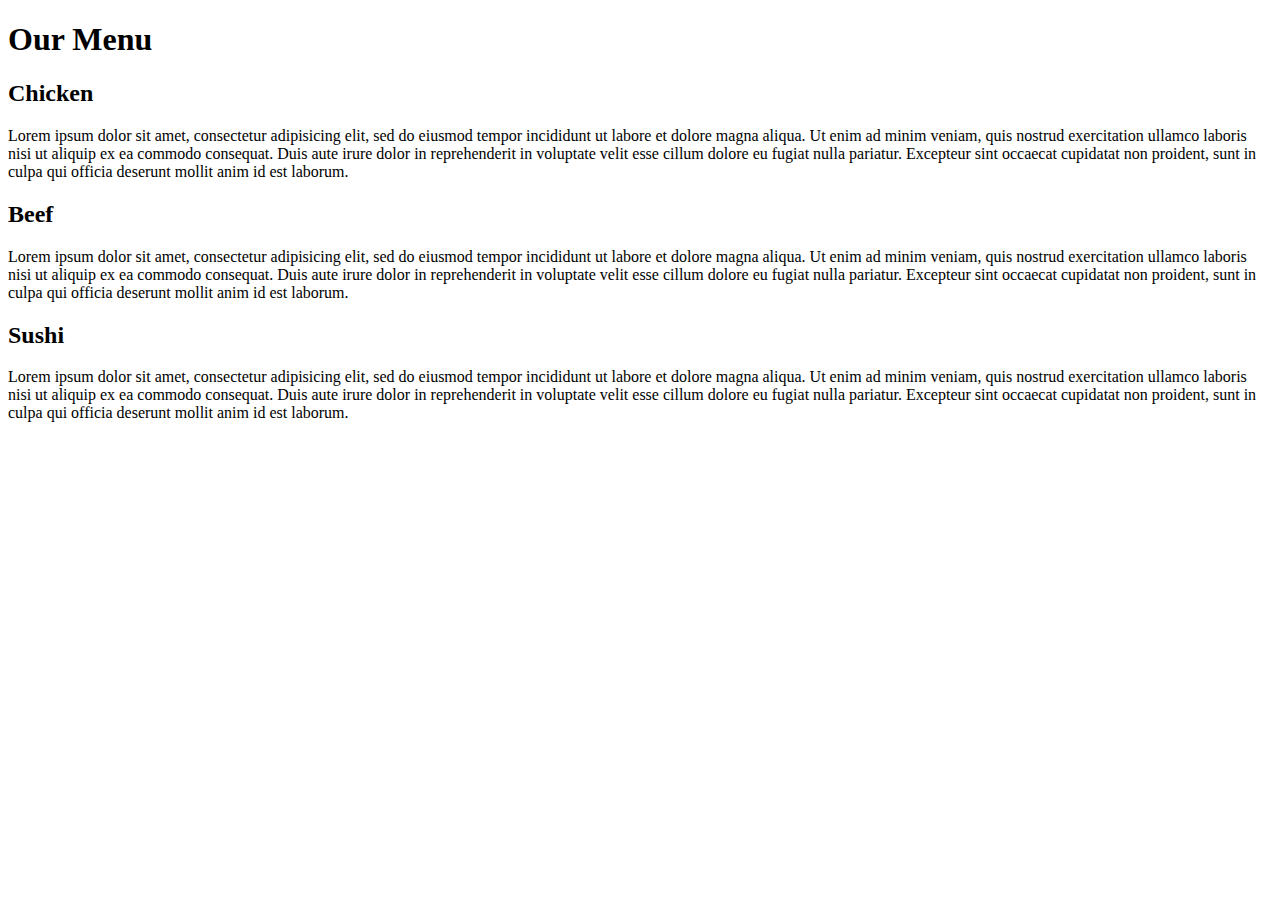
==== site/index.html @ fca08869 "adding site" ====
<!DOCTYPE html>
<html>
<head>
	<meta charset="utf-8">
	<meta name="viewport" content="width=device-width, initial-scale=1 ">
	<link rel="stylesheet" type="text/css" href="css/style.css">
	<title>Assignment Solution for Module 2</title>
</head>
<body>

	<h1>Our Menu</h1>
	
	<div class="col-lg-4 col-md-6 col-sm-12">
		<section>
			<h2 id="chicken-title">
				Chicken
			</h2>
			<p>Lorem ipsum dolor sit amet, consectetur adipisicing elit, sed do eiusmod
			tempor incididunt ut labore et dolore magna aliqua. Ut enim ad minim veniam,
			quis nostrud exercitation ullamco laboris nisi ut aliquip ex ea commodo
			consequat. Duis aute irure dolor in reprehenderit in voluptate velit esse
			cillum dolore eu fugiat nulla pariatur. Excepteur sint occaecat cupidatat non
			proident, sunt in culpa qui officia deserunt mollit anim id est laborum.</p>
		</section>
	</div>

	<div class="col-lg-4 col-md-6 col-sm-12">
		<section>
			<h2 id="beef-title">
				Beef
			</h2>
			<p>Lorem ipsum dolor sit amet, consectetur adipisicing elit, sed do eiusmod
			tempor incididunt ut labore et dolore magna aliqua. Ut enim ad minim veniam,
			quis nostrud exercitation ullamco laboris nisi ut aliquip ex ea commodo
			consequat. Duis aute irure dolor in reprehenderit in voluptate velit esse
			cillum dolore eu fugiat nulla pariatur. Excepteur sint occaecat cupidatat non
			proident, sunt in culpa qui officia deserunt mollit anim id est laborum.</p>
		</section>
	</div>

	<div class="col-lg-4 col-md-12 col-sm-12">
		<section>
			<h2 id="sushi-title">
				Sushi
			</h2>
			<p>Lorem ipsum dolor sit amet, consectetur adipisicing elit, sed do eiusmod
			tempor incididunt ut labore et dolore magna aliqua. Ut enim ad minim veniam,
			quis nostrud exercitation ullamco laboris nisi ut aliquip ex ea commodo
			consequat. Duis aute irure dolor in reprehenderit in voluptate velit esse
			cillum dolore eu fugiat nulla pariatur. Excepteur sint occaecat cupidatat non
			proident, sunt in culpa qui officia deserunt mollit anim id est laborum.</p>
		</section>
	</div>

</body>
</html>
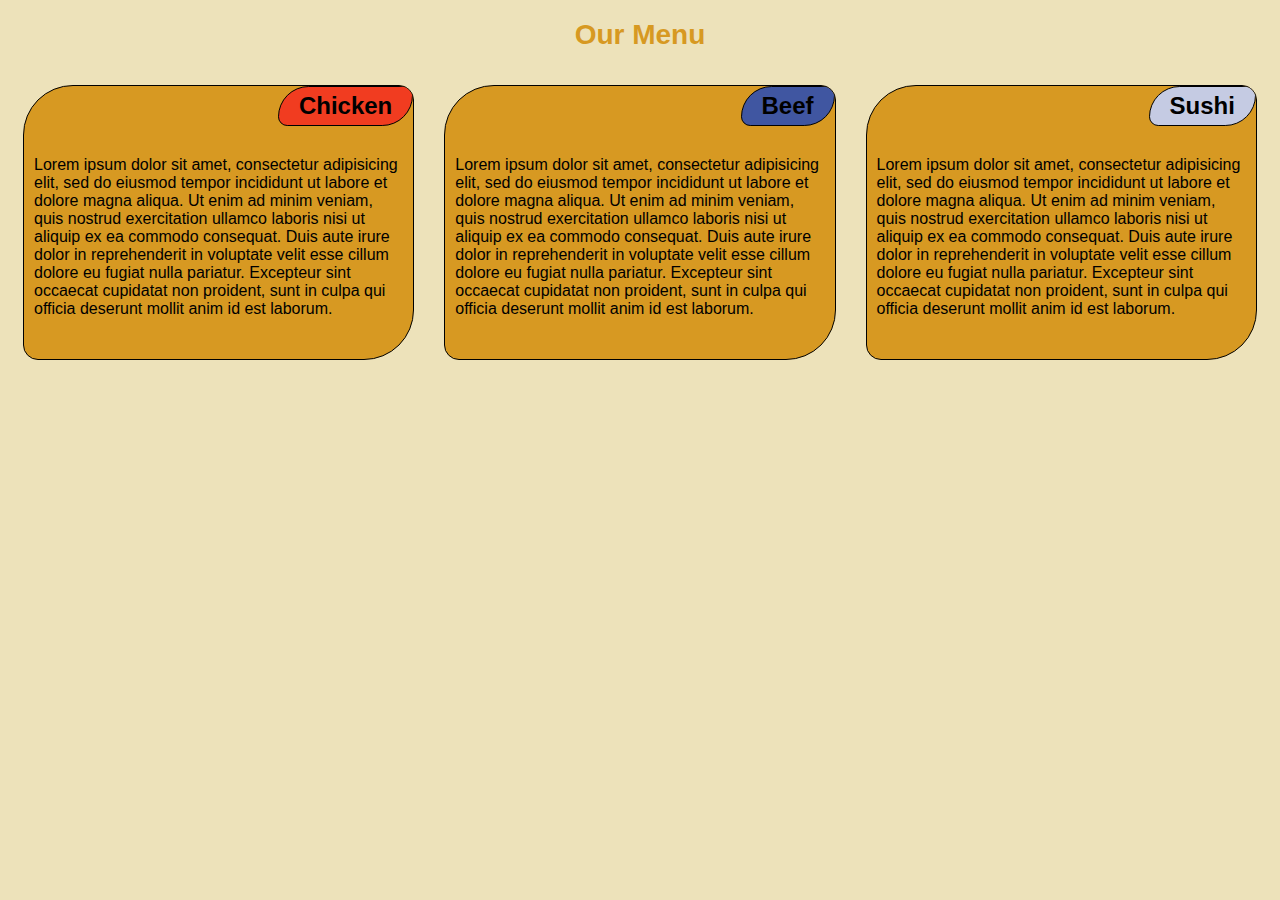
==== commit 6f5905d2: "2nd update" ====
--- a/site/index.html
+++ b/site/index.html
@@ -3,7 +3,8 @@
 <head>
 	<meta charset="utf-8">
 	<meta name="viewport" content="width=device-width, initial-scale=1 ">
-	<link rel="stylesheet" type="text/css" href="css/style.css">
+	<meta http-equiv=“X-UA-Compatible” content=“ie=edge”>
+	<link rel="stylesheet" type="text/css" href="stylesheet/style.css">
 	<title>Assignment Solution for Module 2</title>
 </head>
 <body>
--- a/site/stylesheet/style.css
+++ b/site/stylesheet/style.css
@@ -0,0 +1,179 @@
+*{
+	box-sizing: border-box;
+	font-family: Arial;
+}
+
+body{
+	background-color: #EDE2BA;
+}
+
+h1{
+	font-size: 1.75em;
+	color: #D79922;
+	text-align: center;
+}
+h2{
+	font: 1.25em;
+	float: right;
+	border: 1px solid black;
+	border-radius: 50px 15px;
+	padding: 5px 20px 5px 20px;
+	margin-top: 0px;
+	margin-bottom:  20px;
+
+}
+
+section{
+	border: 1px solid black;
+	border-radius: 50px 15px;
+	height: 275px;
+	overflow: auto;
+	background-color: #D79922;
+}
+
+section > p{
+	clear: right;
+	padding: 10px;
+}
+
+#chicken-title{
+	background-color: #F13C20;
+}
+
+#beef-title{
+	background-color: #4056A1;
+}
+
+#sushi-title{
+	background-color: #C5CBE3;
+}
+
+
+@media (min-width: 992px){
+	.col-lg-1, .col-lg-2, .col-lg-3, .col-lg-4, .col-lg-5, .col-lg-6, .col-lg-7, .col-lg-8, .col-lg-9, .col-lg-10, .col-lg-11, .col-lg-12{
+		float: left;
+		padding: 15px;
+	}
+
+	.col-lg-1{
+		width: 8.33%;
+	}
+	.col-lg-2{
+		width: 16.66%;
+	}
+	.col-lg-3{
+		width: 25%;
+	}
+	.col-lg-4{
+		width: 33.33%;
+	}
+	.col-lg-5{
+		width: 41.66%;
+	}
+	.col-lg-6{
+		width: 50%;
+	}
+	.col-lg-7{
+		width:58.33%;
+	}
+	.col-lg-8{
+		width: 66.66%;
+	}
+	.col-lg-9{
+		width: 75%;
+	}
+	.col-lg-10{
+		width: 83.33%;
+	}
+	.col-lg-11{
+		width: 91.66%;
+	}
+	.col-lg-12{
+		width: 100%;
+	}	
+}
+@media (min-width: 768px) and (max-width: 991px){
+	.col-md-1, .col-md-2, .col-md-3, .col-md-4, .col-md-5, .col-md-6, .col-md-7, .col-md-8, .col-md-9, .col-md-10, .col-md-11, .col-md-12 {
+      float: left;
+      padding: 15px;
+    }
+    .col-md-1 {
+      width: 8.33%;
+    }
+    .col-md-2 {
+      width: 16.66%;
+    }
+    .col-md-3 {
+      width: 25%;
+    }
+    .col-md-4 {
+      width: 33.33%;
+    }
+    .col-md-5 {
+      width: 41.66%;
+    }
+    .col-md-6 {
+      width: 50%;
+    }
+    .col-md-7 {
+      width: 58.33%;
+    }
+    .col-md-8 {
+      width: 66.66%;
+    }
+    .col-md-9 {
+      width: 75%;
+    }
+    .col-md-10 {
+      width: 83.33%;
+    }
+    .col-md-11 {
+      width: 91.66%;
+    }
+    .col-md-12 {
+      width: 100%;
+    }
+}
+
+@media (max-width: 767px){
+	.col-sm-1, .col-sm-2, .col-sm-3, .col-sm-4, .col-sm-5, .col-sm-6, .col-sm-7, .col-sm-8, .col-sm-9, .col-sm-10, .col-sm-11, .col-sm-12{
+	float: left;
+	padding: 15px;
+	}
+	.col-sm-1{
+		width: 8.33%;
+	}
+	.col-sm-2{
+		width: 16.66%;
+	}
+	.col-sm-3{
+		width: 25%;
+	}
+	.col-sm-4{
+		width: 33.33%;
+	}
+	.col-sm-5{
+		width: 41.66%;
+	}
+	.col-sm-6{
+		width: 50%;
+	}
+	.col-sm-7{
+		width:58.33%;
+	}
+	.col-sm-8{
+		width: 66.66%;
+	}
+	.col-sm-9{
+		width: 75%;
+	}
+	.col-sm-10{
+		width: 83.33%;
+	}
+	.col-sm-11{
+		width: 91.66%;
+	}
+	.col-sm-12{
+		width: 100%;
+	}
+}
